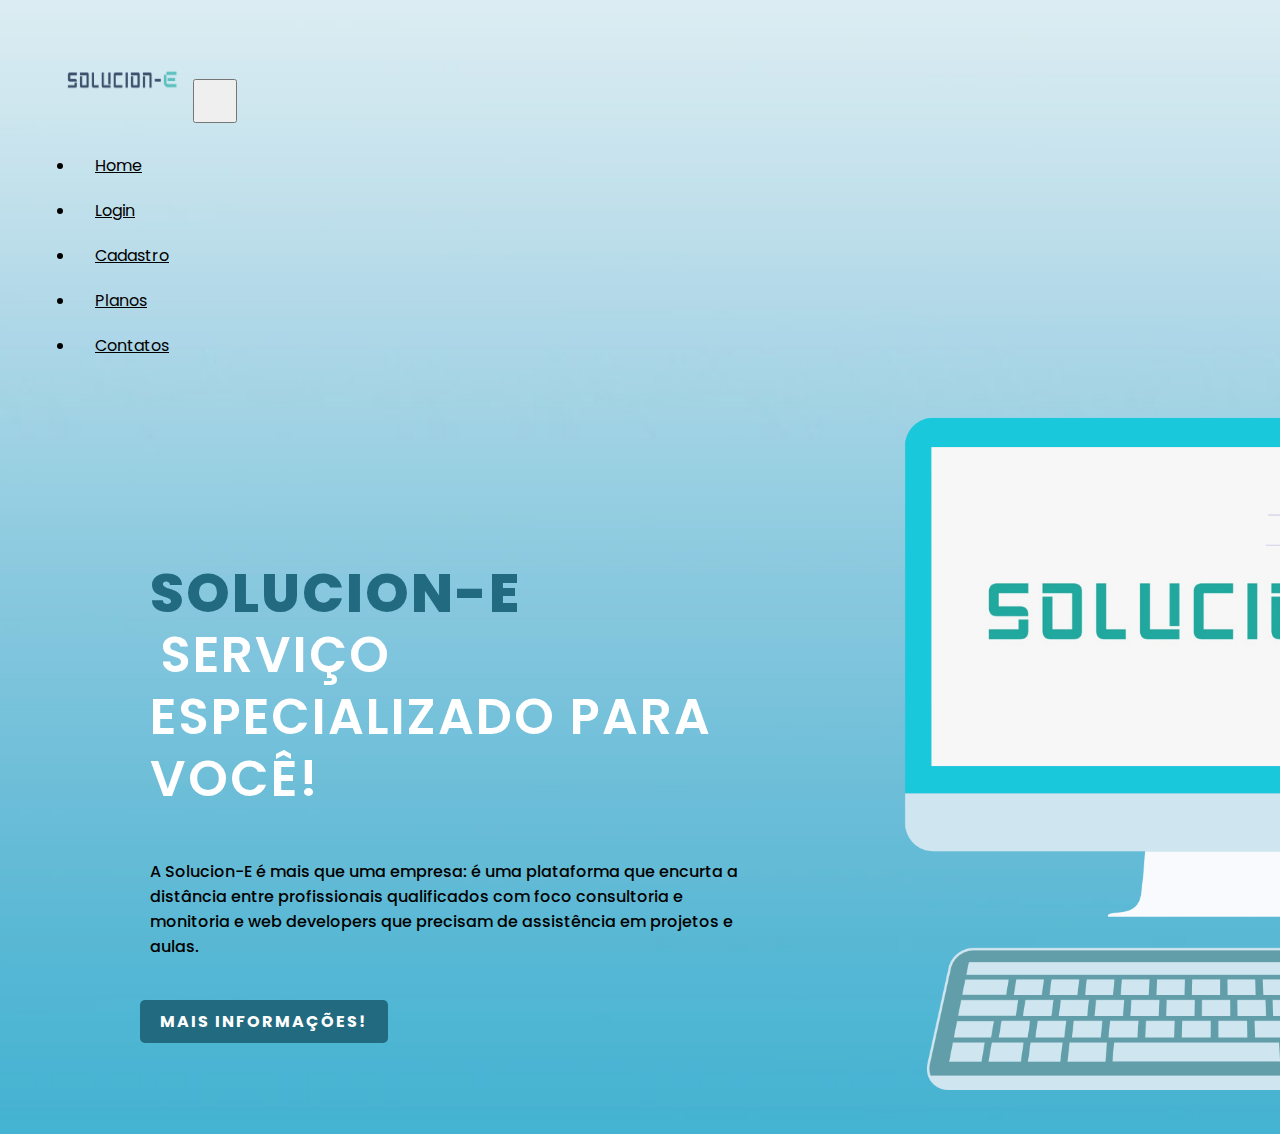
==== index.html @ 951eee1b "padronização do menu; inserção de link JS" ====
<!DOCTYPE html>
<html lang="pt-br">
<head>
    <meta charset="UTF-8">
    <meta http-equiv="X-UA-Compatible" content="IE=edge">
    <meta name="viewport" content="width=device-width, initial-scale=1.0">
    <link rel="stylesheet" href="./style.css">
    <link rel="stylesheet" href="https://cdnjs.cloudflare.com/ajax/libs/font-awesome/6.1.1/css/all.min.css">
    <link href="https://cdn.jsdelivr.net/npm/bootstrap@5.2.0-beta1/dist/css/bootstrap.min.css" rel="stylesheet" integrity="sha384-0evHe/X+R7YkIZDRvuzKMRqM+OrBnVFBL6DOitfPri4tjfHxaWutUpFmBp4vmVor" crossorigin="anonymous">
    <title>Solucion E</title>
</head>
<body>
     <header>
        <nav class="navbar navbar-expand-lg ">
            <div class="container-fluid cabecalho">
                <img src="../assets/logo.png" alt="Logo da empresa Solucione" width="134" height="50">
              <button class="navbar-toggler" type="button" data-bs-toggle="collapse" data-bs-target="#navbarNav" aria-controls="navbarNav" aria-expanded="false" aria-label="Toggle navigation">
                <span class="navbar-toggler-icon"></span>
              </button>
              <div class="collapse navbar-collapse justify-content-end  " id="navbarNav">
                <ul class="navbar-nav navegador">
                  <li class="nav-item">
                    <a class="nav-link" href="./index.html">Home</a>
                  </li>
                  <li class="nav-item">
                    <a class="nav-link" href="./html/login.html">Login</a>
                  </li>
                  <li class="nav-item">
                    <a class="nav-link" href="./html/cadastro.html">Cadastro</a>
                  </li>
                  <li class="nav-item">
                    <a class="nav-link" href="./html/servicos.html">Planos</a>                  
                </li>
                <li class="nav-item">
                    <a class="nav-link" href="./html/contato.html">Contatos</a>                  
                </li>
                </ul>
              </div>
            </div>
          </nav>
         </div>
     </header>
     <div class="conteudo">
         <div class="informacao">
             <h2>SOLUCION-E <br><span>Serviço especializado para você!</span></h2>
             <p>A Solucion-E é mais que uma empresa: é uma plataforma que encurta a distância entre profissionais qualificados com foco consultoria e monitoria e web developers que precisam de assistência em projetos e aulas.</p>
             <a href="./html/servicos.html" class="informacao-btn">Mais informações!</a>
         </div>
     </div>  
</body>
</html>
---- style.css ----
@import url('https://fonts.googleapis.com/css2?family=Oswald:wght@400;700&family=Poppins:wght@300;400;500;600;700;800;900&family=Zen+Loop&display=swap');

*{
    margin: 0;
    padding: 10px;
    box-sizing: border-box;
    font-family: "Poppins", sans-serif;
}

body{
    position: relative;
    width: 100%;
    min-height: 100vh;
    display: flex;
    flex-direction: column;
    justify-content: flex-start;
    background: url(./assets/fundobranco.png);
    background-size:cover ;
    background-position: center;

}

.navbar {
    background: none;
    padding: 15px;
}

.navegador a {
color: #000;
}

nav{
  margin-bottom: 50px;
}


nav h2{
  margin-top: 30px;
  font-size: 25px;
  color: #3A506B;
}

  
  .conteudo{
    max-width: 650px;
    margin: 60px 100px;
  }
  
  .conteudo .informacao h2{
    color: #226A80;
    font-size: 55px;
    text-transform: uppercase;
    font-weight: 800;
    letter-spacing: 2px;
    line-height: 60px;
    margin-bottom: 30px;
  }

  .conteudo .informacao h2 span{
    color: #fff;
    font-size: 50px;
    font-weight: 600;
  }
  
  .conteudo .informacao p{
    font-size: 16px;
    font-weight: 500;
    margin-bottom: 40px;
  }
  
  .conteudo .informacao-btn{
    color: #fff;
    background: #226A80;
    text-decoration: none;
    text-transform: uppercase;
    font-weight: 700;
    letter-spacing: 2px;
    padding: 10px 20px;
    border-radius: 5px;
}
  
  .conteudo .informacao-btn:hover{
    background: #0C4F60;
  }
  
  #check{
    z-index: 3;
    display: none;
  }
  
  /* Responsive CSS */
  
  @media (max-width: 960px){
    header .navegacao{
      display: none;
    }
  
    label{
      display: block;
      font-size: 25px;
      cursor: pointer;
      transition: 0.3s;
      transition-property: color;
    }
  
    label:hover{
      color: #fff;
    }
  
    label .close-btn{
      display: none;
    }
  
    #check:checked ~ header .navegacao{
      z-index: 2;
      position: fixed;
      top: 0;
      bottom: 0;
      left: 0;
      right: 0;
      background: rgba(114, 223, 255, 0.9);
      display: flex;
      flex-direction: column;
      justify-content: center;
      align-items: center;
    }
  
    #check:checked ~  header .navegacao a{
      font-weight: 700;
      margin-right: 0;
      margin-bottom: 50px;
      letter-spacing: 2px;
    }
  
    #check:checked ~ header label .close-btn{
      z-index: 2;
      position: fixed;
      display: block;
    }
  
    #check:checked ~ header label .menu-btn{
      display: none;
    }
  
    label .menu-btn{
      position: absolute;
    }
  
    header .logo{
      position: absolute;
      bottom: -6px;
    }
  
    .conteudo .informacao h2{
      font-size: 45px;
      line-height: 50px;
    }
  
    .conteudo .informacao h2 span{
      font-size: 40px;
      font-weight: 600;
    }
  
    .conteudo .informacao p{
      font-size: 14px;
    }
  }
  
  @media (max-width: 560px){
    .conteudo .informacao h2{
      font-size: 35px;
      line-height: 40px;
    }
  
    .conteudo .informacao h2 span{
      font-size: 30px;
      font-weight: 600;
    }
  
    .conteudo .informacao p{
      font-size: 14px;
    }
  }

/* scroll bar */
/* width */
::-webkit-scrollbar {
  width: 10px;
}

/* Track */
::-webkit-scrollbar-track {
  background: #f1f1f1;
}

/* Handle */
::-webkit-scrollbar-thumb {
  background: #888;
}

/* Handle on hover */
::-webkit-scrollbar-thumb:hover {
  background: #555;
}
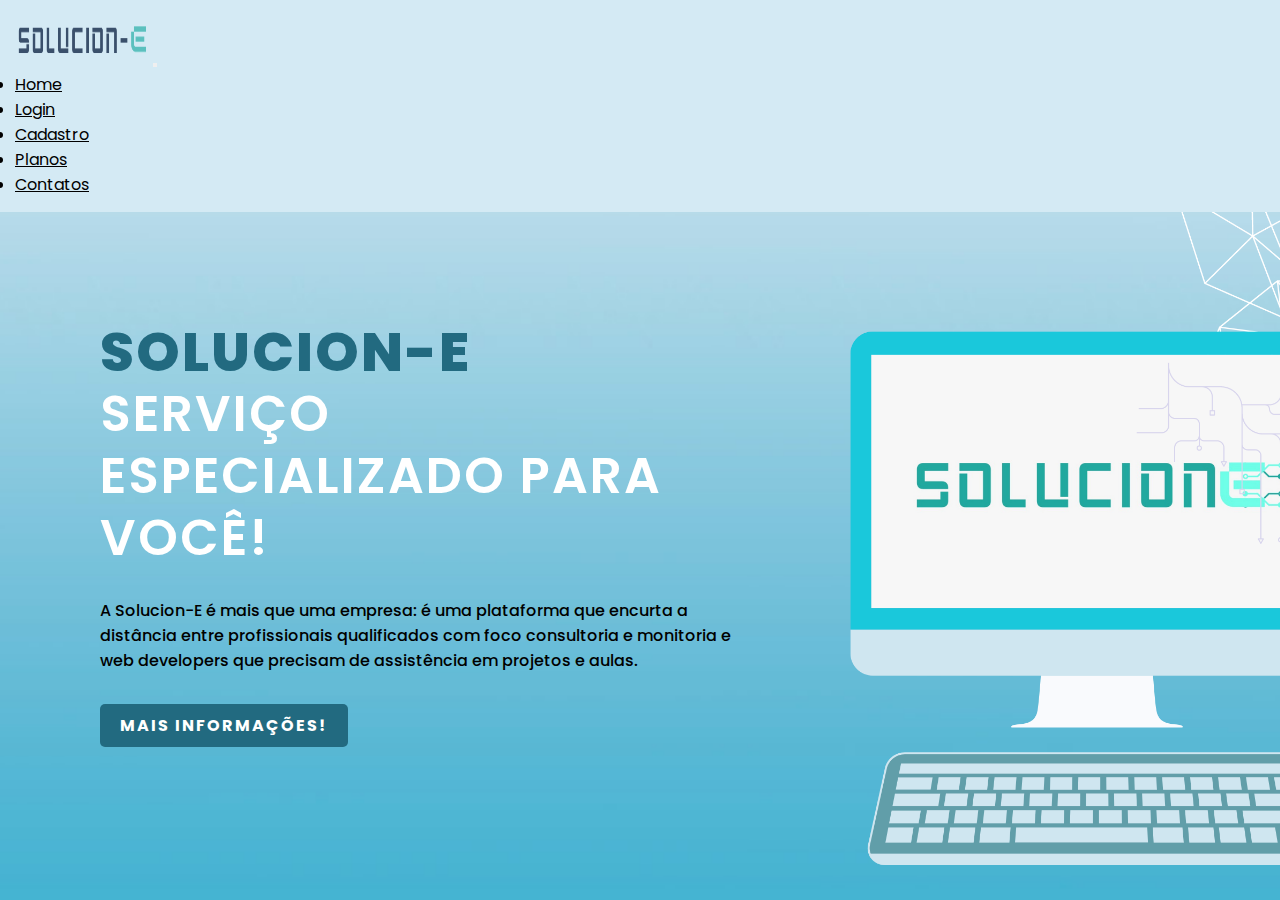
==== commit 661e21c9: "v2.0" ====
--- a/index.html
+++ b/index.html
@@ -10,36 +10,36 @@
     <title>Solucion E</title>
 </head>
 <body>
-     <header>
-        <nav class="navbar navbar-expand-lg ">
-            <div class="container-fluid cabecalho">
-                <img src="../assets/logo.png" alt="Logo da empresa Solucione" width="134" height="50">
-              <button class="navbar-toggler" type="button" data-bs-toggle="collapse" data-bs-target="#navbarNav" aria-controls="navbarNav" aria-expanded="false" aria-label="Toggle navigation">
-                <span class="navbar-toggler-icon"></span>
-              </button>
-              <div class="collapse navbar-collapse justify-content-end  " id="navbarNav">
-                <ul class="navbar-nav navegador">
-                  <li class="nav-item">
-                    <a class="nav-link" href="./index.html">Home</a>
-                  </li>
-                  <li class="nav-item">
-                    <a class="nav-link" href="./html/login.html">Login</a>
-                  </li>
-                  <li class="nav-item">
-                    <a class="nav-link" href="./html/cadastro.html">Cadastro</a>
-                  </li>
-                  <li class="nav-item">
-                    <a class="nav-link" href="./html/servicos.html">Planos</a>                  
-                </li>
-                <li class="nav-item">
-                    <a class="nav-link" href="./html/contato.html">Contatos</a>                  
-                </li>
-                </ul>
-              </div>
-            </div>
-          </nav>
-         </div>
-     </header>
+  <header>
+    <nav class="navbar navbar-expand-lg ">
+        <div class="container-fluid cabecalho">
+            <img src="../assets/logo.png" alt="Logo da empresa Solucione" width="134" height="50">
+          <button class="navbar-toggler" type="button" data-bs-toggle="collapse" data-bs-target="#navbarNav" aria-controls="navbarNav" aria-expanded="false" aria-label="Toggle navigation">
+            <span class="navbar-toggler-icon"></span>
+          </button>
+          <div class="collapse navbar-collapse justify-content-end  " id="navbarNav">
+            <ul class="navbar-nav navegador">
+              <li class="nav-item">
+                <a class="nav-link" href="./index.html">Home</a>
+              </li>
+              <li class="nav-item">
+                <a class="nav-link" href="./html/login.html">Login</a>
+              </li>
+              <li class="nav-item">
+                <a class="nav-link" href="./html/cadastro.html">Cadastro</a>
+              </li>
+              <li class="nav-item">
+                <a class="nav-link" href="./html/servicos.html">Planos</a>                  
+            </li>
+            <li class="nav-item">
+                <a class="nav-link" href="./html/contato.html">Contatos</a>                  
+            </li>
+            </ul>
+          </div>
+        </div>
+      </nav>
+     </div>
+  </header>
      <div class="conteudo">
          <div class="informacao">
              <h2>SOLUCION-E <br><span>Serviço especializado para você!</span></h2>
@@ -47,5 +47,6 @@
              <a href="./html/servicos.html" class="informacao-btn">Mais informações!</a>
          </div>
      </div>  
+     <script src="https://cdn.jsdelivr.net/npm/bootstrap@5.2.0-beta1/dist/js/bootstrap.bundle.min.js" integrity="sha384-pprn3073KE6tl6bjs2QrFaJGz5/SUsLqktiwsUTF55Jfv3qYSDhgCecCxMW52nD2" crossorigin="anonymous"></script>
 </body>
 </html>--- a/style.css
+++ b/style.css
@@ -2,7 +2,7 @@
 
 *{
     margin: 0;
-    padding: 10px;
+    padding: 0px;
     box-sizing: border-box;
     font-family: "Poppins", sans-serif;
 }
@@ -21,8 +21,9 @@
 }
 
 .navbar {
-    background: none;
-    padding: 15px;
+  background: #d4eaf4;
+  padding: 15px;
+  width: 100%;
 }
 
 .navegador a {
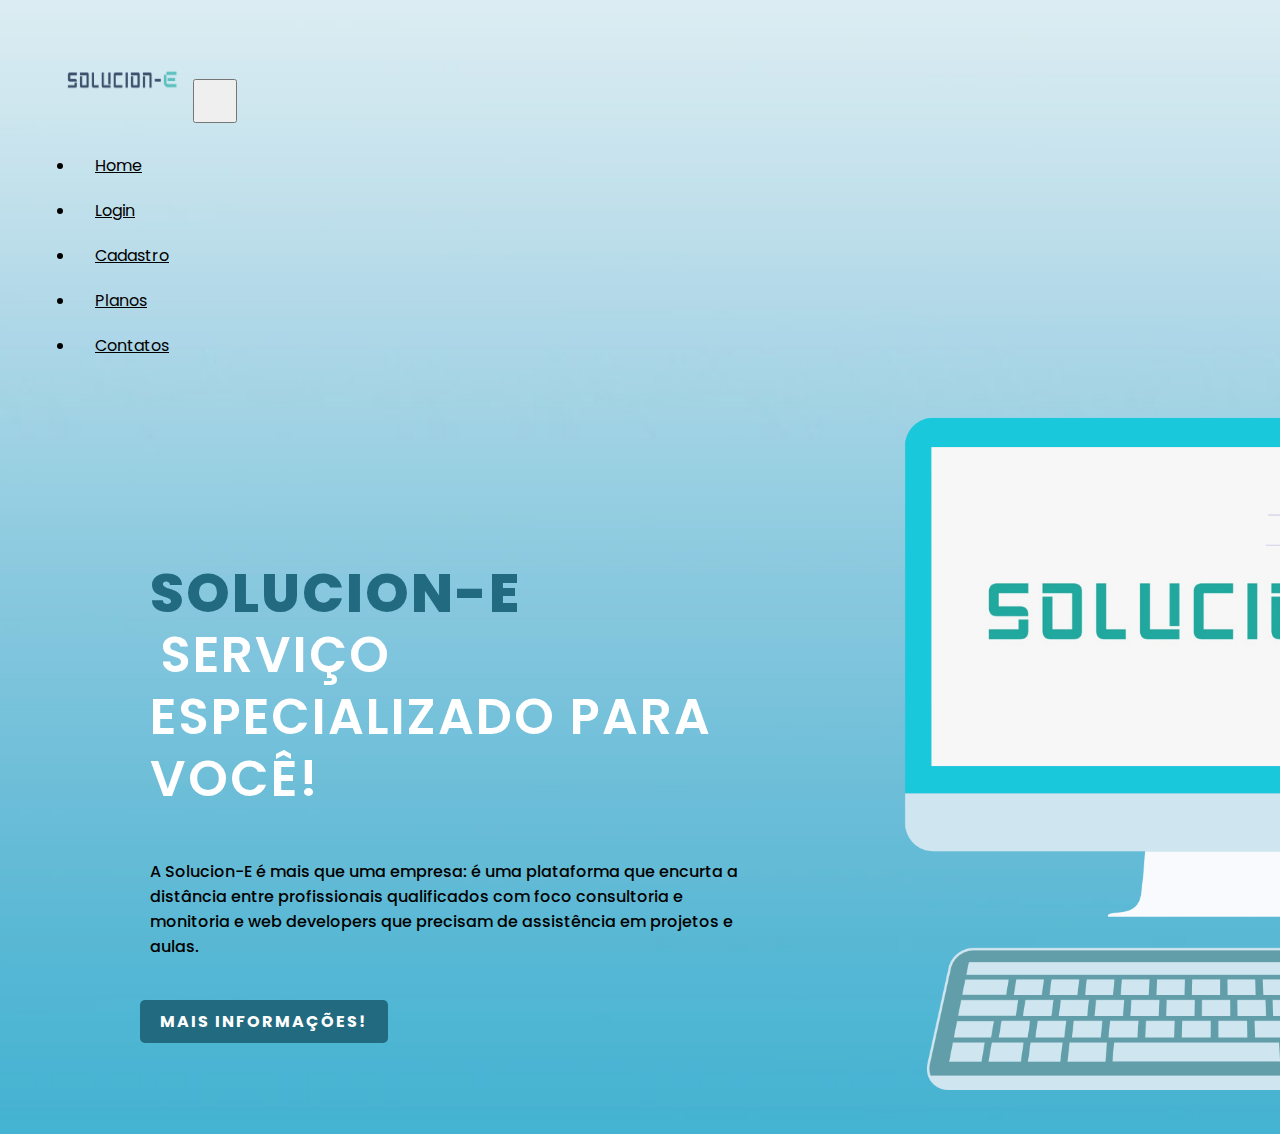
==== commit 3523279d: "atualização" ====
--- a/index.html
+++ b/index.html
@@ -10,36 +10,36 @@
     <title>Solucion E</title>
 </head>
 <body>
-  <header>
-    <nav class="navbar navbar-expand-lg ">
-        <div class="container-fluid cabecalho">
-            <img src="../assets/logo.png" alt="Logo da empresa Solucione" width="134" height="50">
-          <button class="navbar-toggler" type="button" data-bs-toggle="collapse" data-bs-target="#navbarNav" aria-controls="navbarNav" aria-expanded="false" aria-label="Toggle navigation">
-            <span class="navbar-toggler-icon"></span>
-          </button>
-          <div class="collapse navbar-collapse justify-content-end  " id="navbarNav">
-            <ul class="navbar-nav navegador">
-              <li class="nav-item">
-                <a class="nav-link" href="./index.html">Home</a>
-              </li>
-              <li class="nav-item">
-                <a class="nav-link" href="./html/login.html">Login</a>
-              </li>
-              <li class="nav-item">
-                <a class="nav-link" href="./html/cadastro.html">Cadastro</a>
-              </li>
-              <li class="nav-item">
-                <a class="nav-link" href="./html/servicos.html">Planos</a>                  
-            </li>
-            <li class="nav-item">
-                <a class="nav-link" href="./html/contato.html">Contatos</a>                  
-            </li>
-            </ul>
-          </div>
-        </div>
-      </nav>
-     </div>
-  </header>
+     <header>
+        <nav class="navbar navbar-expand-lg  fixed-top">
+            <div class="container-fluid cabecalho">
+                <img src="../assets/logo.png" alt="Logo da empresa Solucione" width="134" height="50">
+              <button class="navbar-toggler" type="button" data-bs-toggle="collapse" data-bs-target="#navbarNav" aria-controls="navbarNav" aria-expanded="false" aria-label="Toggle navigation">
+                <span class="navbar-toggler-icon"></span>
+              </button>
+              <div class="collapse navbar-collapse justify-content-end  " id="navbarNav">
+                <ul class="navbar-nav navegador">
+                  <li class="nav-item">
+                    <a class="nav-link" href="./index.html">Home</a>
+                  </li>
+                  <li class="nav-item">
+                    <a class="nav-link" href="./html/login.html">Login</a>
+                  </li>
+                  <li class="nav-item">
+                    <a class="nav-link" href="./html/cadastro.html">Cadastro</a>
+                  </li>
+                  <li class="nav-item">
+                    <a class="nav-link" href="./html/servicos.html">Planos</a>                  
+                </li>
+                <li class="nav-item">
+                    <a class="nav-link" href="./html/contato.html">Contatos</a>                  
+                </li>
+                </ul>
+              </div>
+            </div>
+          </nav>
+         </div>
+     </header>
      <div class="conteudo">
          <div class="informacao">
              <h2>SOLUCION-E <br><span>Serviço especializado para você!</span></h2>
@@ -47,6 +47,5 @@
              <a href="./html/servicos.html" class="informacao-btn">Mais informações!</a>
          </div>
      </div>  
-     <script src="https://cdn.jsdelivr.net/npm/bootstrap@5.2.0-beta1/dist/js/bootstrap.bundle.min.js" integrity="sha384-pprn3073KE6tl6bjs2QrFaJGz5/SUsLqktiwsUTF55Jfv3qYSDhgCecCxMW52nD2" crossorigin="anonymous"></script>
 </body>
 </html>--- a/style.css
+++ b/style.css
@@ -2,7 +2,7 @@
 
 *{
     margin: 0;
-    padding: 0px;
+    padding: 10px;
     box-sizing: border-box;
     font-family: "Poppins", sans-serif;
 }
@@ -21,9 +21,8 @@
 }
 
 .navbar {
-  background: #d4eaf4;
-  padding: 15px;
-  width: 100%;
+    background: none;
+    padding: 15px;
 }
 
 .navegador a {
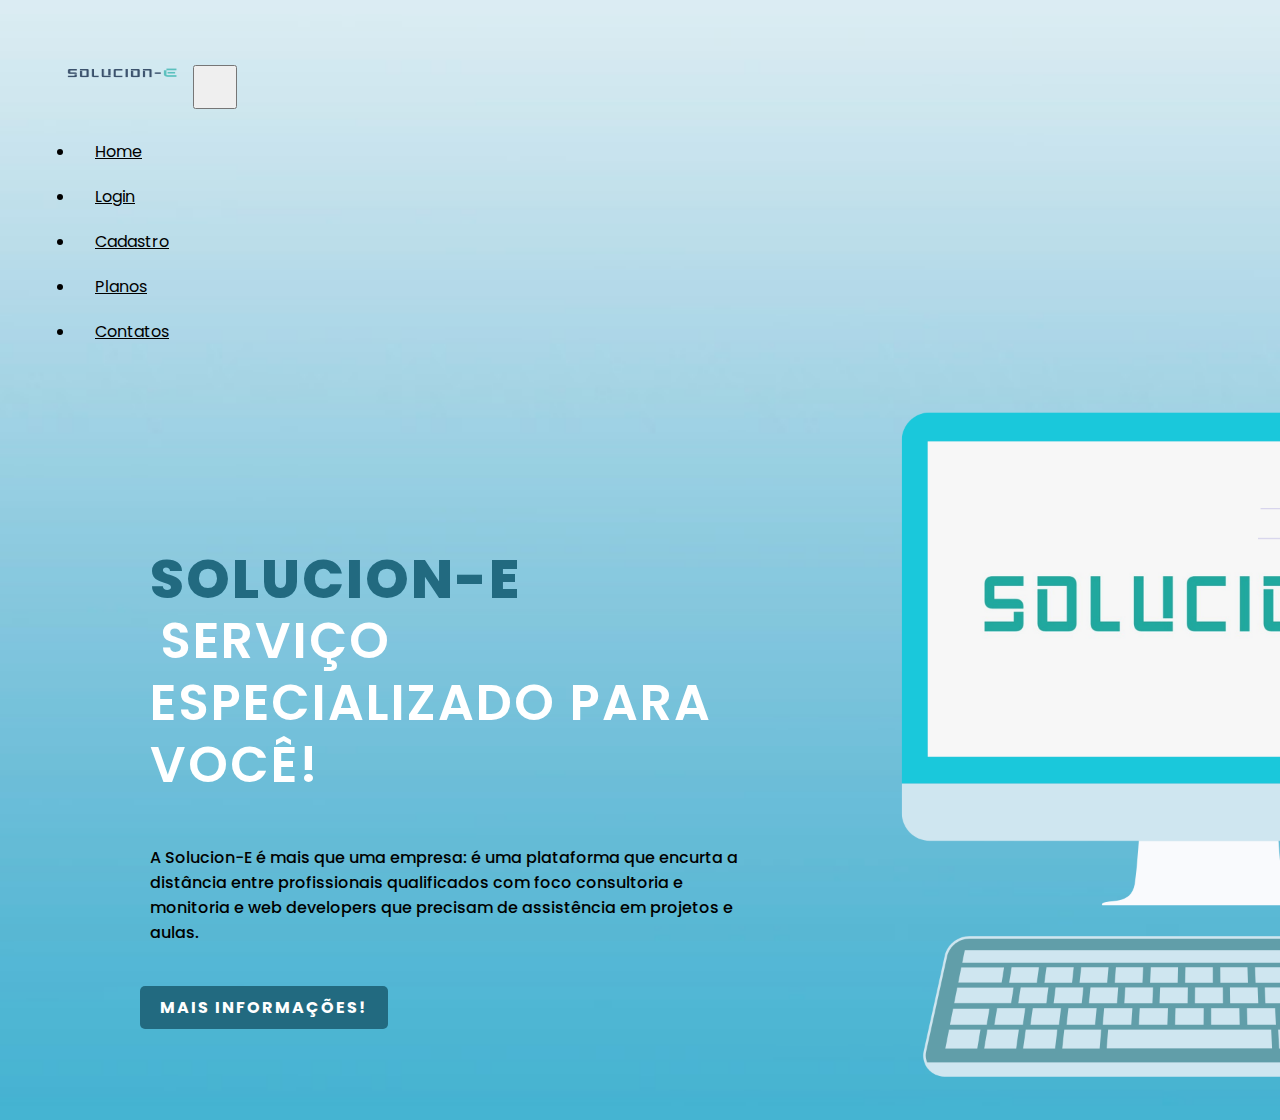
==== commit acb67e17: "finalização do projeto" ====
--- a/index.html
+++ b/index.html
@@ -5,15 +5,16 @@
     <meta http-equiv="X-UA-Compatible" content="IE=edge">
     <meta name="viewport" content="width=device-width, initial-scale=1.0">
     <link rel="stylesheet" href="./style.css">
+    <link rel="shortcut icon" href="assets/favicon.png" type="image/x-icon">
     <link rel="stylesheet" href="https://cdnjs.cloudflare.com/ajax/libs/font-awesome/6.1.1/css/all.min.css">
     <link href="https://cdn.jsdelivr.net/npm/bootstrap@5.2.0-beta1/dist/css/bootstrap.min.css" rel="stylesheet" integrity="sha384-0evHe/X+R7YkIZDRvuzKMRqM+OrBnVFBL6DOitfPri4tjfHxaWutUpFmBp4vmVor" crossorigin="anonymous">
     <title>Solucion E</title>
 </head>
 <body>
      <header>
-        <nav class="navbar navbar-expand-lg  fixed-top">
+        <nav class="navbar navbar-expand-lg ">
             <div class="container-fluid cabecalho">
-                <img src="../assets/logo.png" alt="Logo da empresa Solucione" width="134" height="50">
+                <img src="./assets/logo.png" alt="Logo da empresa Solucione" width="134" height="36">
               <button class="navbar-toggler" type="button" data-bs-toggle="collapse" data-bs-target="#navbarNav" aria-controls="navbarNav" aria-expanded="false" aria-label="Toggle navigation">
                 <span class="navbar-toggler-icon"></span>
               </button>
@@ -47,5 +48,6 @@
              <a href="./html/servicos.html" class="informacao-btn">Mais informações!</a>
          </div>
      </div>  
+     <script src="https://cdn.jsdelivr.net/npm/bootstrap@5.2.0-beta1/dist/js/bootstrap.bundle.min.js" integrity="sha384-pprn3073KE6tl6bjs2QrFaJGz5/SUsLqktiwsUTF55Jfv3qYSDhgCecCxMW52nD2" crossorigin="anonymous"></script>
 </body>
 </html>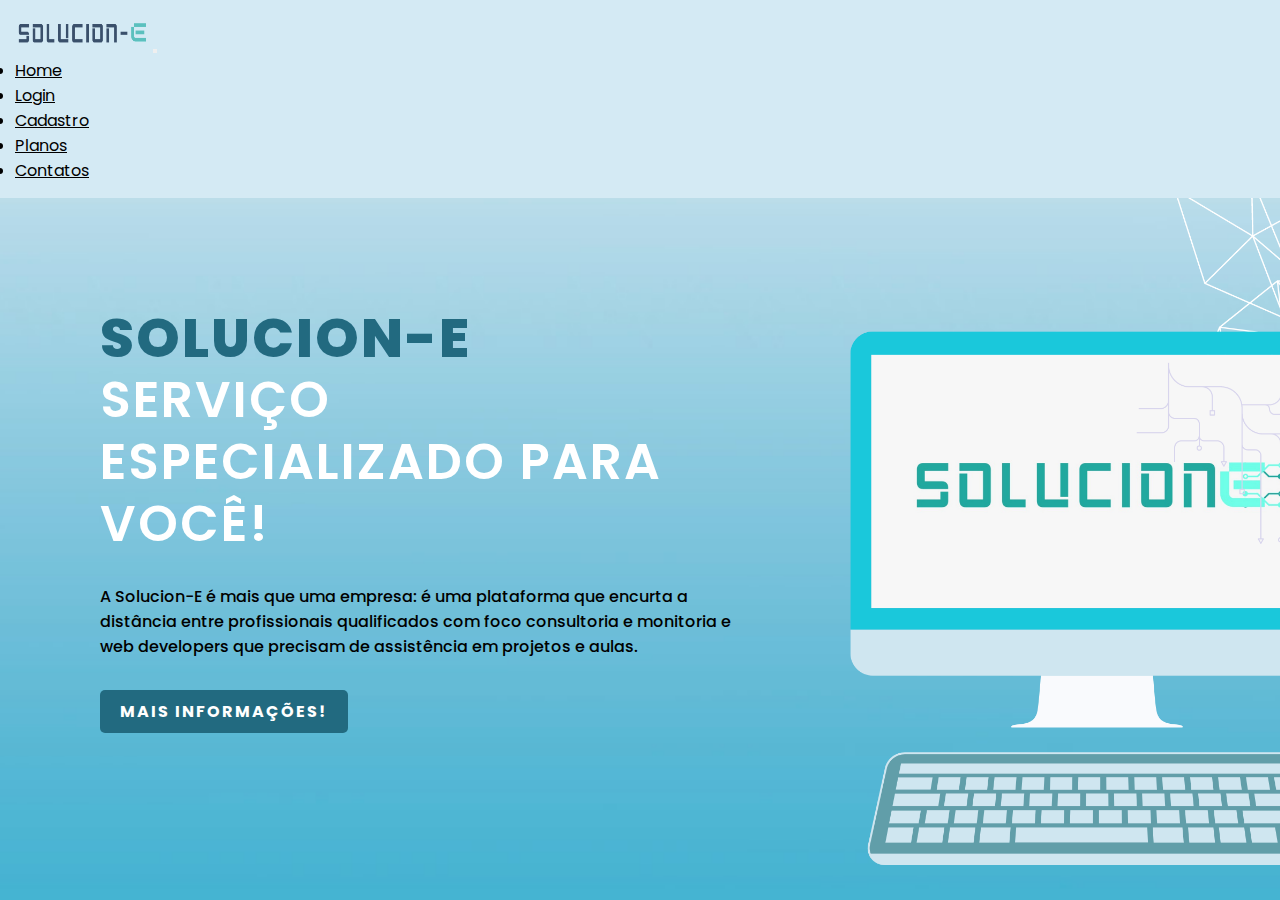
==== commit 6d16d7dd: "atualização final" ====
--- a/index.html
+++ b/index.html
@@ -8,7 +8,7 @@
     <link rel="shortcut icon" href="assets/favicon.png" type="image/x-icon">
     <link rel="stylesheet" href="https://cdnjs.cloudflare.com/ajax/libs/font-awesome/6.1.1/css/all.min.css">
     <link href="https://cdn.jsdelivr.net/npm/bootstrap@5.2.0-beta1/dist/css/bootstrap.min.css" rel="stylesheet" integrity="sha384-0evHe/X+R7YkIZDRvuzKMRqM+OrBnVFBL6DOitfPri4tjfHxaWutUpFmBp4vmVor" crossorigin="anonymous">
-    <title>Solucion E</title>
+    <title>Solucion-E</title>
 </head>
 <body>
      <header>
--- a/style.css
+++ b/style.css
@@ -2,7 +2,7 @@
 
 *{
     margin: 0;
-    padding: 10px;
+    padding: 0px;
     box-sizing: border-box;
     font-family: "Poppins", sans-serif;
 }
@@ -21,8 +21,9 @@
 }
 
 .navbar {
-    background: none;
-    padding: 15px;
+  background: #d4eaf4;
+  padding: 15px;
+  width: 100%;
 }
 
 .navegador a {
